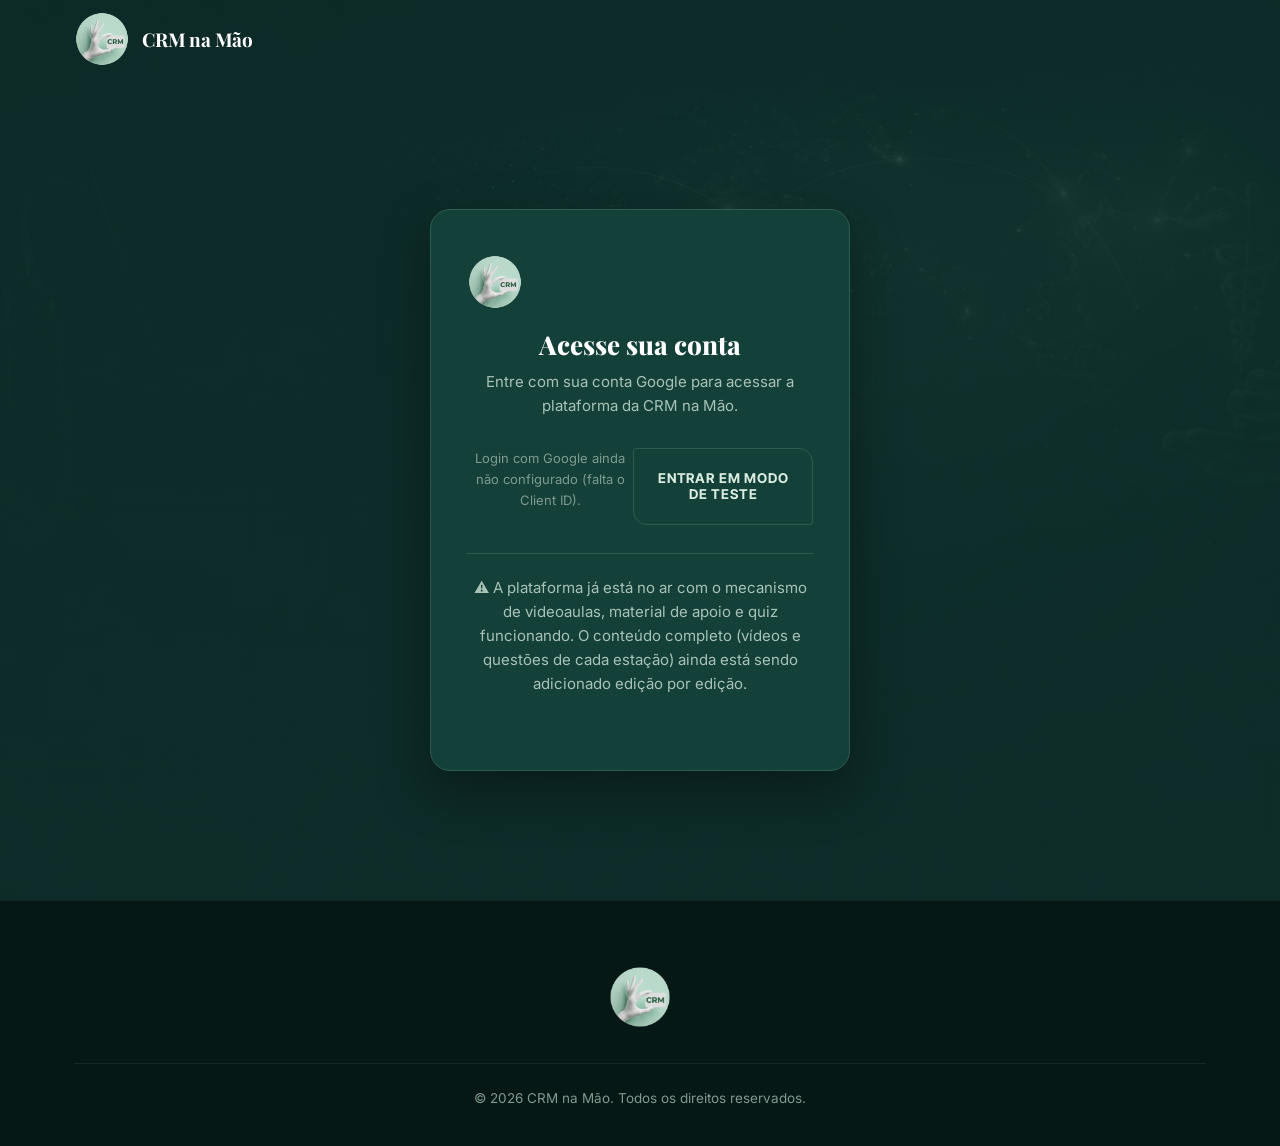
==== admin.html @ 42107a41 "Primeira versão do site CRM na Mão Landing page, checkout com InfinitePay, cadastro, plataforma do a" ====
<!DOCTYPE html>
<html lang="pt-BR">
<head>
  <meta charset="UTF-8" />
  <meta name="viewport" content="width=device-width, initial-scale=1.0" />
  <title>Painel Admin | CRM na Mão</title>
  <meta name="robots" content="noindex" />

  <link rel="icon" type="image/png" href="assets/logo.png" />
  <link rel="preconnect" href="https://fonts.googleapis.com" />
  <link rel="preconnect" href="https://fonts.gstatic.com" crossorigin />
  <link href="https://fonts.googleapis.com/css2?family=Playfair+Display:ital,wght@0,700;0,800;0,900;1,600;1,700&family=Inter+Tight:wght@500;600;700;800;900&family=Inter:wght@400;500;600;700&display=swap" rel="stylesheet" />

  <link rel="stylesheet" href="css/style.css" />
</head>
<body class="plat-body">

  <!-- ===== TOPBAR ===== -->
  <header class="plat-topbar">
    <a href="index.html" class="brand" aria-label="CRM na Mão">
      <span class="brand-logo"><img src="assets/logo.webp" alt="CRM na Mão" /></span>
      <span class="brand-name">CRM na Mão · Admin</span>
    </a>

    <div class="plat-usuario">
      <div class="plat-avatar" id="userAvatar"></div>
      <div class="plat-usuario-info">
        <span class="plat-usuario-nome" id="userNome"></span>
        <span class="plat-usuario-email" id="userEmail"></span>
      </div>
      <a href="plataforma.html" class="plat-btn-sair" style="margin-right: 10px;">Plataforma</a>
      <button type="button" class="plat-btn-sair" id="btnSair">Sair</button>
    </div>
  </header>

  <main class="admin-main" id="adminMain"></main>

  <!-- ===== MODAIS (aluno / histórico) ===== -->
  <div class="quiz-overlay" id="adminModalOverlay" hidden></div>

  <script src="js/admin-config.js"></script>
  <script src="js/plataforma-dados.js"></script>
  <script src="js/alunos-store.js"></script>
  <script src="js/admin.js"></script>
</body>
</html>
---- css/style.css ----
/* ============================================================
   CRM NA MÃO — Landing Page
   Paleta: verde-petróleo profundo + sage + dourado | Fontes: Playfair Display / Inter Tight / Inter
   ============================================================ */

:root {
  /* Paleta da marca CRM na Mão (extraída dos materiais oficiais):
     fundo verde-petróleo #0e2d29, cartões #134039, sage #8fc9ac, dourado #c9a24a.
     --bg-2 e --bg-3 são interpolações entre --bg e --card para manter os
     mesmos gradientes de profundidade que o site já usava. */
  --bg: #0e2d29;
  --bg-2: #0f332e;
  --bg-3: #113a33;
  --card: #134039;
  --card-border: #2f5c52;
  --accent: #8fc9ac;
  --accent-2: #d9ecdf;
  --accent-soft: rgba(143, 201, 172, 0.14);
  --gold: #c9a24a;
  --gold-2: #ecd9a6;
  --gold-soft: rgba(201, 162, 74, 0.14);
  --text: #ffffff;
  --muted: #a9c2b7;
  --muted-2: #7f9a8f;
  --white: #ffffff;
  --error: #ff5c5c;
  --radius: 20px;
  --radius-card: 3px 28px 3px 28px;
  --shadow: 0 20px 50px rgba(0, 0, 0, 0.35);
  --max: 1180px;
  --font-display: "Playfair Display", "Inter Tight", serif;
}

* {
  margin: 0;
  padding: 0;
  box-sizing: border-box;
}

html {
  scroll-behavior: smooth;
  scroll-padding-top: 90px;
}

body {
  font-family: "Inter", system-ui, -apple-system, sans-serif;
  background:
    linear-gradient(180deg, rgba(14, 45, 41, 0.88), rgba(14, 45, 41, 0.94)),
    url("../assets/bg-world-map.webp") center top / cover no-repeat fixed,
    var(--bg);
  color: var(--text);
  line-height: 1.6;
  overflow-x: hidden;
  -webkit-font-smoothing: antialiased;
}

@media (max-width: 860px) {
  body {
    background-attachment: scroll;
  }
}

h1, h2, h3 {
  font-family: var(--font-display);
  font-weight: 800;
  line-height: 1.15;
}

.script-accent {
  font-family: var(--font-display);
  font-style: italic;
  font-weight: 700;
  color: var(--accent);
}

img {
  max-width: 100%;
  display: block;
}

.container {
  width: 100%;
  max-width: var(--max);
  margin: 0 auto;
  padding: 0 24px;
}

.container-narrow {
  max-width: 840px;
}

.highlight {
  color: var(--accent);
}

section {
  padding: 96px 0;
}

/* ---------- Reveal ---------- */
.reveal {
  opacity: 0;
  transform: translateY(28px);
  transition: opacity 0.7s ease, transform 0.7s ease;
}

.reveal.visible {
  opacity: 1;
  transform: none;
}

/* ---------- Eyebrow ---------- */
.eyebrow {
  display: inline-flex;
  align-items: center;
  gap: 12px;
  font-family: "Inter Tight", sans-serif;
  font-weight: 700;
  font-size: 13px;
  letter-spacing: 0.22em;
  text-transform: uppercase;
  color: var(--accent-2);
  margin-bottom: 16px;
}

.eyebrow-line {
  position: relative;
  width: 30px;
  height: 8px;
  flex-shrink: 0;
}

.eyebrow-line::before {
  content: "";
  position: absolute;
  left: 0;
  top: 50%;
  width: 7px;
  height: 7px;
  background: var(--gold);
  transform: translateY(-50%);
  border-radius: 50%;
}

.eyebrow-line::after {
  content: "";
  position: absolute;
  left: 14px;
  top: 50%;
  width: 16px;
  height: 1.5px;
  transform: translateY(-50%);
  background: linear-gradient(90deg, var(--gold), transparent);
}

.eyebrow::after {
  content: "";
  flex-shrink: 0;
  width: 30px;
  height: 8px;
  background-image:
    linear-gradient(90deg, transparent, var(--gold)),
    radial-gradient(circle, var(--gold) 3.5px, transparent 3.6px);
  background-position: left center, right center;
  background-size: 16px 1.5px, 8px 8px;
  background-repeat: no-repeat, no-repeat;
}

.section-head {
  text-align: center;
  margin-bottom: 56px;
}

.section-head .eyebrow {
  justify-content: center;
}

.section-title {
  font-size: clamp(30px, 4.5vw, 46px);
  font-weight: 900;
  letter-spacing: -0.02em;
}

.section-lead {
  color: var(--muted);
  max-width: 620px;
  margin: 18px auto 0;
  font-size: 17px;
}

/* ============================================================
   HEADER
   ============================================================ */
.header {
  position: fixed;
  inset: 0 0 auto 0;
  z-index: 100;
  transition: background 0.3s ease, box-shadow 0.3s ease, border-color 0.3s ease;
  border-bottom: 1px solid transparent;
}

.header.scrolled {
  background: rgba(14, 45, 41, 0.9);
  backdrop-filter: blur(14px);
  border-color: rgba(255, 255, 255, 0.06);
  box-shadow: 0 10px 30px rgba(0, 0, 0, 0.25);
}

.header-inner {
  display: flex;
  align-items: center;
  justify-content: flex-start;
  gap: 48px;
  height: 78px;
}

.brand {
  display: flex;
  align-items: center;
  gap: 12px;
  text-decoration: none;
  color: var(--text);
}

.brand-logo {
  height: 56px;
  display: flex;
  align-items: center;
  flex-shrink: 0;
}

.brand-logo img {
  height: 100%;
  width: auto;
  object-fit: contain;
  display: block;
}

.brand-name {
  font-family: var(--font-display);
  font-weight: 700;
  font-size: 19px;
  letter-spacing: -0.01em;
  white-space: nowrap;
}

.nav {
  display: flex;
  align-items: center;
  gap: 30px;
  flex: 1;
}

.nav > a:not(.btn) {
  color: var(--muted);
  text-decoration: none;
  font-size: 15px;
  font-weight: 500;
  white-space: nowrap;
  transition: color 0.2s ease;
}

.nav > a:not(.btn):hover {
  color: var(--text);
}

.btn {
  display: inline-flex;
  align-items: center;
  justify-content: center;
  gap: 10px;
  font-family: "Inter Tight", sans-serif;
  font-weight: 700;
  text-transform: uppercase;
  letter-spacing: 0.06em;
  font-size: 13.5px;
  text-decoration: none;
  cursor: pointer;
  border: none;
  border-radius: 3px 14px 3px 14px;
  transition: transform 0.2s ease, box-shadow 0.2s ease, background 0.2s ease;
}

.btn-nav {
  background: var(--accent-soft);
  color: var(--accent-2);
  padding: 10px 20px;
  font-size: 14px;
  border: 1px solid rgba(143, 201, 172, 0.35);
  margin-left: 10px;
  white-space: nowrap;
}

.btn-nav:hover {
  background: rgba(143, 201, 172, 0.22);
}

.btn-nav-login {
  background: transparent;
  color: var(--muted);
  border: 1px solid var(--card-border);
  margin-left: auto;
}

.btn-nav-login:hover {
  color: var(--text);
  border-color: var(--muted-2);
}

.btn-primary {
  background: linear-gradient(135deg, var(--accent), var(--accent-2));
  color: var(--white);
  box-shadow: 0 12px 30px rgba(143, 201, 172, 0.35);
}

.btn-primary:hover {
  transform: translateY(-2px);
  box-shadow: 0 18px 40px rgba(143, 201, 172, 0.45);
}

.btn-lg {
  padding: 17px 34px;
  font-size: 14.5px;
  letter-spacing: 0.06em;
  text-align: center;
}

/* ---------- Menu mobile ---------- */
.menu-toggle {
  display: none;
  flex-direction: column;
  gap: 5px;
  background: none;
  border: none;
  padding: 6px;
  cursor: pointer;
}

.menu-toggle span {
  width: 26px;
  height: 2.5px;
  border-radius: 2px;
  background: var(--text);
  transition: transform 0.3s ease, opacity 0.3s ease;
}

.menu-toggle.open span:nth-child(1) { transform: translateY(7.5px) rotate(45deg); }
.menu-toggle.open span:nth-child(2) { opacity: 0; }
.menu-toggle.open span:nth-child(3) { transform: translateY(-7.5px) rotate(-45deg); }

/* ============================================================
   HERO
   ============================================================ */
.hero {
  position: relative;
  display: flex;
  align-items: center;
  min-height: 92vh;
  padding: 150px 0 80px;
  overflow: hidden;
  background:
    linear-gradient(90deg, rgba(6, 24, 21, 0.96) 0%, rgba(6, 24, 21, 0.82) 38%, rgba(6, 24, 21, 0.35) 68%, rgba(6, 24, 21, 0.15) 100%),
    radial-gradient(1100px 600px at 85% -10%, rgba(143, 201, 172, 0.14), transparent 60%),
    url("../assets/hero-doctors.webp") center 85% / cover no-repeat,
    linear-gradient(180deg, #061815 0%, var(--bg) 55%, #154039 100%);
}

.hero-glow {
  position: absolute;
  width: 520px;
  height: 520px;
  right: -120px;
  top: 20%;
  border-radius: 50%;
  background: radial-gradient(circle, rgba(143, 201, 172, 0.18), transparent 65%);
  filter: blur(10px);
  pointer-events: none;
}

/* ---------- Manchas animadas (fundo do hero) ---------- */
.hero-blobs {
  position: absolute;
  inset: 0;
  overflow: hidden;
  pointer-events: none;
  z-index: 0;
}

.hero-blob {
  position: absolute;
  border-radius: 50%;
  filter: blur(60px);
  opacity: 0.55;
  mix-blend-mode: screen;
  animation: blobDrift 22s ease-in-out infinite alternate;
}

.hero-blob-1 {
  width: 420px;
  height: 420px;
  left: 6%;
  top: 8%;
  background: radial-gradient(circle, rgba(143, 201, 172, 0.55), transparent 70%);
  animation-duration: 24s;
}

.hero-blob-2 {
  width: 360px;
  height: 360px;
  left: 38%;
  top: 44%;
  background: radial-gradient(circle, rgba(201, 162, 74, 0.4), transparent 70%);
  animation-duration: 19s;
  animation-delay: -6s;
}

.hero-blob-3 {
  width: 300px;
  height: 300px;
  left: 16%;
  top: 58%;
  background: radial-gradient(circle, rgba(40, 92, 82, 0.55), transparent 70%);
  animation-duration: 27s;
  animation-delay: -12s;
}

@keyframes blobDrift {
  0% {
    transform: translate(0, 0) scale(1);
  }
  50% {
    transform: translate(6%, -8%) scale(1.12);
  }
  100% {
    transform: translate(-5%, 5%) scale(0.95);
  }
}

@media (prefers-reduced-motion: reduce) {
  .hero-blob {
    animation: none;
  }
}

.hero-grid {
  position: relative;
  z-index: 1;
  display: block;
}

.hero-media {
  position: relative;
  justify-self: end;
  max-width: 620px;
  width: 100%;
  height: 100%;
}

.hero-photo-base {
  width: 100%;
  height: 100%;
  display: block;
  object-fit: contain;
  object-position: center bottom;
  filter: drop-shadow(0 30px 60px rgba(0, 0, 0, 0.45));
}


.hero-text {
  position: relative;
  z-index: 1;
  text-align: left;
  max-width: 620px;
}

.hero-title {
  font-family: var(--font-display);
  font-size: clamp(32px, 5vw, 58px);
  font-weight: 900;
  letter-spacing: -0.01em;
  line-height: 1.15;
}

.hero-sub {
  margin-top: 18px;
  font-family: "Inter Tight", sans-serif;
  font-weight: 700;
  font-size: clamp(20px, 3vw, 28px);
  color: var(--accent-2);
}

.hero-desc {
  margin: 24px 0 0;
  max-width: 560px;
  color: var(--muted);
  font-size: 18px;
}

.hero-cta {
  margin-top: 40px;
}

.hero-stats {
  display: flex;
  gap: 14px;
  margin-top: 32px;
}

.hero-stat {
  flex: 1;
  text-align: center;
  padding: 14px 10px;
  border-radius: 12px;
  background: rgba(143, 201, 172, 0.06);
  border: 1px solid rgba(217, 236, 223, 0.85);
  box-shadow:
    0 0 6px rgba(217, 236, 223, 0.55),
    0 0 18px rgba(143, 201, 172, 0.3),
    inset 0 0 10px rgba(217, 236, 223, 0.1);
  transition: box-shadow 0.3s ease, transform 0.3s ease;
}

.hero-stat:hover {
  transform: translateY(-2px);
  box-shadow:
    0 0 10px rgba(217, 236, 223, 0.75),
    0 0 26px rgba(143, 201, 172, 0.45),
    inset 0 0 12px rgba(217, 236, 223, 0.16);
}

.hero-stat-num {
  display: block;
  font-family: "Inter Tight", sans-serif;
  font-weight: 800;
  font-size: clamp(15px, 1.6vw, 18px);
  color: var(--accent-2);
  white-space: nowrap;
}

.hero-stat-label {
  display: block;
  margin-top: 4px;
  font-size: 12px;
  color: var(--muted);
  line-height: 1.3;
}

.hero-note {
  margin-top: 20px;
  color: var(--muted-2);
  font-size: 14.5px;
}

/* ============================================================
   CARDS (Método / Planejamento)
   ============================================================ */
.cards {
  display: grid;
  grid-template-columns: repeat(3, 1fr);
  gap: 26px;
}

.cards-3 {
  grid-template-columns: repeat(3, 1fr);
}

.cards-2 {
  grid-template-columns: repeat(2, 1fr);
  max-width: 800px;
  margin: 0 auto;
}

.card {
  background: linear-gradient(180deg, var(--card) 0%, var(--bg-3) 100%);
  border: 1px solid var(--card-border);
  border-radius: var(--radius-card);
  padding: 34px 30px;
  display: flex;
  flex-direction: column;
  transition: transform 0.3s ease, border-color 0.3s ease, box-shadow 0.3s ease;
}

.card:hover {
  transform: translateY(-6px);
  border-color: rgba(143, 201, 172, 0.5);
  box-shadow: 0 24px 50px rgba(0, 0, 0, 0.35);
}

.card-media {
  margin: -34px -30px 22px;
  border-radius: 3px 28px 0 0;
  overflow: hidden;
  aspect-ratio: 4 / 3;
}

.card-media img {
  width: 100%;
  height: 100%;
  object-fit: cover;
  display: block;
}

.card-media-badge {
  display: flex;
  align-items: center;
  justify-content: center;
  background: var(--bg-3);
}

.card-media-badge img {
  width: auto;
  height: 68%;
  max-width: 68%;
  object-fit: contain;
  margin: 0 auto;
}

.card-icon {
  width: 54px;
  height: 54px;
  display: flex;
  align-items: center;
  justify-content: center;
  border-radius: 50%;
  background: var(--accent-soft);
  border: 1px solid rgba(143, 201, 172, 0.35);
  color: var(--accent-2);
  font-size: 24px;
  margin-bottom: 22px;
}

.card-icon svg {
  width: 25px;
  height: 25px;
}

.card h3 {
  font-size: 20px;
  margin-bottom: 12px;
}

.card p {
  color: var(--muted);
  font-size: 15.5px;
  flex: 1;
}

.link-more {
  display: inline-block;
  margin-top: 18px;
  color: var(--accent-2);
  font-weight: 600;
  font-size: 14.5px;
  text-decoration: none;
  transition: color 0.2s ease;
}

.link-more:hover {
  color: var(--accent);
}

.mentoria {
  padding-bottom: 0;
}

/* ============================================================
   NOSSA EQUIPE
   ============================================================ */
.team-strip {
  padding-top: 30px;
  padding-bottom: 0;
  text-align: center;
}

.team-strip-title {
  font-family: "Inter Tight", sans-serif;
  font-weight: 900;
  font-size: clamp(28px, 4vw, 44px);
  letter-spacing: -0.02em;
  color: var(--text);
  margin-bottom: 48px;
}

.team-grid {
  display: grid;
  grid-template-columns: repeat(4, 1fr);
  gap: 24px;
  text-align: left;
}

.team-card {
  background: linear-gradient(180deg, var(--card) 0%, var(--bg-3) 100%);
  border: 1px solid var(--card-border);
  border-radius: var(--radius-card);
  overflow: hidden;
  transition: transform 0.3s ease, border-color 0.3s ease, box-shadow 0.3s ease;
}

.team-card:hover {
  transform: translateY(-6px);
  border-color: rgba(143, 201, 172, 0.5);
  box-shadow: 0 24px 50px rgba(0, 0, 0, 0.35);
}

.team-card-photo {
  aspect-ratio: 3 / 4;
  overflow: hidden;
  background: var(--bg-3);
}

.team-card-photo img {
  width: 100%;
  height: 100%;
  object-fit: cover;
  object-position: top center;
  display: block;
}

.team-card-body {
  padding: 20px 22px 26px;
}

.team-card-body h3 {
  font-size: 18px;
  margin-bottom: 8px;
}

.team-card-body ul {
  list-style: none;
  padding: 0;
  margin: 0;
  display: flex;
  flex-direction: column;
  gap: 5px;
}

.team-card-body li {
  color: var(--muted);
  font-size: 13.5px;
  line-height: 1.5;
}

/* ============================================================
   PLANEJAMENTO
   ============================================================ */
.planejamento {
  background: var(--bg-2);
  position: relative;
}

/* ============================================================
   PLANOS
   ============================================================ */
.planos {
  position: relative;
}

.plans-grid {
  display: grid;
  grid-template-columns: repeat(2, 1fr);
  max-width: 900px;
  margin: 0 auto;
  gap: 26px;
  align-items: start;
}

.plan-card {
  position: relative;
  background: linear-gradient(180deg, var(--card) 0%, var(--bg-3) 100%);
  border: 1px solid rgba(217, 236, 223, 0.3);
  border-radius: var(--radius-card);
  overflow: hidden;
  transition: transform 0.3s ease, box-shadow 0.3s ease, border-color 0.3s ease;
}

.plan-card:hover {
  transform: translateY(-6px);
  border-color: rgba(217, 236, 223, 0.85);
  box-shadow:
    0 0 8px rgba(217, 236, 223, 0.5),
    0 0 26px rgba(143, 201, 172, 0.3),
    0 24px 50px rgba(0, 0, 0, 0.35);
}

.plan-head {
  background: linear-gradient(135deg, #0a2b26, #134a3f);
  padding: 30px 26px;
  text-align: center;
  border-bottom: 1px solid var(--card-border);
}

.plan-tag {
  color: var(--muted);
  font-size: 13px;
  margin-bottom: 12px;
}

.plan-head h3 {
  font-family: "Inter Tight", sans-serif;
  font-weight: 800;
  font-size: 23px;
  color: var(--text);
  line-height: 1.25;
}

.plan-price {
  font-family: "Inter Tight", sans-serif;
  font-weight: 900;
  font-size: 26px;
  color: var(--text);
  margin-top: 10px;
}

.plan-head-gold .plan-price {
  color: var(--gold-2);
}

.plan-body {
  padding: 30px 26px 32px;
  display: flex;
  flex-direction: column;
}

.plan-features {
  list-style: none;
  display: flex;
  flex-direction: column;
  gap: 13px;
  margin-bottom: 30px;
}

.plan-features li {
  position: relative;
  padding-left: 26px;
  color: var(--muted);
  font-size: 16.5px;
  line-height: 1.55;
}

.plan-features li::before {
  content: "✓";
  position: absolute;
  left: 0;
  top: 0;
  color: var(--accent-2);
  font-weight: 700;
}

.btn-plan {
  width: 100%;
  background: var(--accent-soft);
  color: var(--accent-2);
  border: 1px solid rgba(143, 201, 172, 0.35);
  padding: 15px;
  font-size: 15px;
  margin-top: auto;
}

.btn-plan:hover {
  background: rgba(143, 201, 172, 0.22);
  transform: none;
}

.btn-plan-featured {
  background: linear-gradient(135deg, var(--accent), var(--accent-2));
  color: var(--white);
  border: none;
  box-shadow: 0 12px 30px rgba(143, 201, 172, 0.35);
}

.btn-plan-featured:hover {
  background: linear-gradient(135deg, var(--accent), var(--accent-2));
  box-shadow: 0 16px 34px rgba(143, 201, 172, 0.4);
  opacity: 0.92;
}

.btn-plan-featured-gold {
  background: linear-gradient(135deg, var(--gold), var(--gold-2));
  color: #2a1f08;
  border: none;
  box-shadow: 0 12px 30px rgba(201, 162, 74, 0.35);
}

.btn-plan-featured-gold:hover {
  background: linear-gradient(135deg, var(--gold), var(--gold-2));
  box-shadow: 0 16px 34px rgba(201, 162, 74, 0.4);
  opacity: 0.92;
}

.plan-card-featured {
  border: 2px solid rgba(217, 236, 223, 0.9);
  box-shadow:
    0 0 12px rgba(217, 236, 223, 0.5),
    0 0 38px rgba(143, 201, 172, 0.3);
  transform: scale(1.04);
  z-index: 1;
}

.plan-card-featured:hover {
  transform: scale(1.04) translateY(-6px);
  box-shadow:
    0 0 16px rgba(217, 236, 223, 0.7),
    0 0 48px rgba(143, 201, 172, 0.45),
    0 24px 50px rgba(0, 0, 0, 0.35);
}

.plan-head-gold {
  background: linear-gradient(135deg, #5c4318, #b9903f);
}

.plan-head-accent {
  background: linear-gradient(135deg, #123a34, #2f5c52);
}

.plan-badge {
  position: absolute;
  top: 20px;
  right: -36px;
  transform: rotate(45deg);
  color: var(--white);
  font-family: "Inter Tight", sans-serif;
  font-weight: 800;
  font-size: 12px;
  letter-spacing: 0.05em;
  text-transform: uppercase;
  padding: 6px 42px;
  box-shadow: 0 4px 12px rgba(0, 0, 0, 0.35);
  z-index: 2;
}

.plan-badge-gold {
  background: linear-gradient(135deg, #b9903f, var(--gold-2));
}

.plan-badge-accent {
  background: linear-gradient(135deg, var(--accent), var(--accent-2));
}

.plan-card-featured-accent {
  border: 2px solid rgba(143, 201, 172, 0.7);
  box-shadow:
    0 0 12px rgba(143, 201, 172, 0.4),
    0 0 38px rgba(143, 201, 172, 0.22);
}

.plan-card-featured-accent:hover {
  box-shadow:
    0 0 16px rgba(143, 201, 172, 0.55),
    0 0 48px rgba(143, 201, 172, 0.35),
    0 24px 50px rgba(0, 0, 0, 0.35);
}

/* ============================================================
   PÁGINA DE PLANO (plano-*.html) -- hero com fundo + resumo + formulário
   ============================================================ */
.plano-hero {
  position: relative;
  overflow: hidden;
  min-height: 100vh;
  display: flex;
  align-items: center;
  padding: 150px 0 80px;
  background:
    linear-gradient(100deg, rgba(6, 24, 21, 0.94) 0%, rgba(6, 24, 21, 0.8) 30%, rgba(6, 24, 21, 0.42) 52%, rgba(6, 24, 21, 0.7) 78%, rgba(6, 24, 21, 0.92) 100%),
    linear-gradient(0deg, rgba(6, 24, 21, 0.55) 0%, transparent 34%),
    url("../assets/plano-bg.webp") center 38% / cover no-repeat,
    linear-gradient(180deg, #061815 0%, var(--bg) 100%);
}

.plano-hero-grid {
  position: relative;
  z-index: 1;
  display: grid;
  grid-template-columns: 1.05fr 0.95fr;
  gap: 48px;
  align-items: start;
  width: 100%;
}

.plano-hero-info .plan-tag {
  font-size: 13.5px;
  letter-spacing: 0.08em;
  text-transform: uppercase;
  color: var(--accent-2);
}

.plano-hero-info h1 {
  font-size: clamp(32px, 4.5vw, 50px);
  margin: 8px 0 6px;
}

.plano-hero-info .plano-hero-sub {
  color: var(--accent-2);
  font-size: 16.5px;
  margin-bottom: 22px;
}

.plano-hero-preco {
  display: inline-flex;
  align-items: baseline;
  gap: 8px;
  margin: 4px 0 22px;
  font-family: "Inter Tight", sans-serif;
}

.plano-hero-preco .valor {
  font-size: clamp(30px, 3.2vw, 38px);
  font-weight: 900;
  color: var(--text);
}

.plano-hero-preco .rotulo {
  color: var(--muted);
  font-size: 14px;
}

.plano-hero-info-gold .plano-hero-sub {
  color: var(--gold-2);
}

.plano-hero-info-accent .plano-hero-sub {
  color: var(--accent-2);
}

.plano-hero-info-gold .plano-hero-preco .valor {
  color: var(--gold-2);
}

.plano-hero-info-gold .plan-features li::before {
  color: var(--gold);
}

.plano-hero-info .plano-page-desc {
  color: var(--muted);
  font-size: 16px;
  line-height: 1.7;
  margin-bottom: 28px;
  max-width: 480px;
  text-shadow: 0 2px 12px rgba(0, 0, 0, 0.5);
}

.plano-hero-info .plan-features {
  max-width: 480px;
}

.plano-hero-info .plan-features li {
  text-shadow: 0 2px 10px rgba(0, 0, 0, 0.5);
}

.plano-hero-form {
  position: relative;
}

.plano-selecionado {
  display: flex;
  align-items: center;
  justify-content: space-between;
  gap: 12px;
  background: var(--bg-2);
  border: 1px solid var(--card-border);
  border-radius: 12px;
  padding: 13px 16px;
}

.plano-selecionado strong {
  font-family: "Inter Tight", sans-serif;
  font-size: 15.5px;
}

.plano-selecionado a {
  color: var(--muted-2);
  font-size: 13px;
  text-decoration: underline;
  white-space: nowrap;
}

.plano-selecionado a:hover {
  color: var(--text);
}

@media (max-width: 1000px) {
  .plano-hero-grid {
    grid-template-columns: 1fr;
  }

  .plano-hero-info .plano-page-desc,
  .plano-hero-info .plan-features {
    max-width: 100%;
  }
}

/* ============================================================
   DEPOIMENTOS
   ============================================================ */
.depoimentos {
  position: relative;
}

.depoimentos-lead {
  font-family: "Inter Tight", sans-serif;
  font-size: clamp(20px, 3vw, 27px);
  font-weight: 700;
  color: var(--text);
  text-align: center;
  max-width: 720px;
  margin: 0 auto 48px;
  line-height: 1.35;
}

.depoimentos-grid {
  display: grid;
  grid-template-columns: repeat(2, 1fr);
  gap: 26px;
}

.depoimento-card {
  position: relative;
  border-radius: var(--radius-card);
  overflow: hidden;
  border: 1px solid rgba(201, 162, 74, 0.4);
  box-shadow: var(--shadow);
  background: var(--bg-3);
  transition: border-color 0.3s ease, box-shadow 0.3s ease, transform 0.3s ease;
}

.depoimento-card:hover {
  transform: translateY(-4px);
  border-color: rgba(236, 217, 166, 0.85);
  box-shadow:
    0 0 10px rgba(236, 217, 166, 0.4),
    0 0 30px rgba(201, 162, 74, 0.25),
    0 20px 40px rgba(0, 0, 0, 0.35);
}

.depoimento-card img {
  width: 100%;
  height: auto;
  display: block;
}

.depoimentos-quotes {
  display: grid;
  grid-template-columns: repeat(2, 1fr);
  gap: 22px;
  margin-bottom: 40px;
}

.depoimento-quote {
  position: relative;
  background: linear-gradient(180deg, var(--card) 0%, var(--bg-3) 100%);
  border: 1px solid rgba(201, 162, 74, 0.4);
  border-radius: var(--radius);
  padding: 30px 32px;
  font-size: 16px;
  line-height: 1.6;
  color: var(--text);
}

.depoimento-quote::before {
  content: "\201C";
  font-family: var(--font-display);
  font-size: 60px;
  color: var(--gold);
  opacity: 0.5;
  position: absolute;
  top: 6px;
  left: 18px;
  line-height: 1;
}

.depoimento-quote p {
  position: relative;
  z-index: 1;
  margin: 0 0 6px;
}

.depoimento-quote strong {
  color: var(--gold-2);
}

/* ============================================================
   MANIFESTO / POR QUE A CRM NA MÃO
   ============================================================ */
.manifesto {
  position: relative;
}

.manifesto-card {
  position: relative;
  max-width: 980px;
  margin: 0 auto;
  text-align: center;
  padding: 64px 48px;
  border-radius: 4px 40px 4px 40px;
  border: 1px solid rgba(201, 162, 74, 0.4);
  background:
    radial-gradient(720px 320px at 50% -10%, rgba(201, 162, 74, 0.12), transparent 65%),
    linear-gradient(180deg, var(--card) 0%, var(--bg-3) 100%);
  box-shadow: var(--shadow);
}

.manifesto-head .section-title {
  margin-top: 4px;
}

.manifesto-pillars {
  display: grid;
  grid-template-columns: repeat(3, 1fr);
  gap: 28px;
  margin: 48px 0 40px;
  text-align: left;
}

.manifesto-pillar h3 {
  font-size: 17px;
  margin-bottom: 8px;
}

.manifesto-pillar p {
  color: var(--muted);
  font-size: 14.5px;
  line-height: 1.6;
}

.manifesto-icon {
  width: 50px;
  height: 50px;
  display: flex;
  align-items: center;
  justify-content: center;
  border-radius: 50%;
  background: var(--gold-soft);
  border: 1px solid rgba(201, 162, 74, 0.4);
  color: var(--gold-2);
  margin-bottom: 16px;
}

.manifesto-icon svg {
  width: 24px;
  height: 24px;
}

.manifesto-note {
  color: var(--accent-2);
  font-size: 17px;
  margin-bottom: 24px;
}

/* ============================================================
   FAQ
   ============================================================ */
.perguntas {
  background: var(--bg-2);
}

.faq {
  display: flex;
  flex-direction: column;
  gap: 14px;
}

.faq-item {
  background: var(--card);
  border: 1px solid var(--card-border);
  border-radius: 16px;
  overflow: hidden;
  transition: border-color 0.3s ease;
}

.faq-item[open] {
  border-color: rgba(143, 201, 172, 0.5);
}

.faq-item summary {
  list-style: none;
  cursor: pointer;
  display: flex;
  justify-content: space-between;
  align-items: center;
  gap: 16px;
  padding: 22px 26px;
  font-family: "Inter Tight", sans-serif;
  font-weight: 700;
  font-size: 17px;
  color: var(--text);
}

.faq-item summary::-webkit-details-marker {
  display: none;
}

.faq-item summary::after {
  content: "+";
  flex-shrink: 0;
  width: 32px;
  height: 32px;
  display: flex;
  align-items: center;
  justify-content: center;
  border-radius: 50%;
  background: var(--accent-soft);
  color: var(--accent-2);
  font-size: 20px;
  font-weight: 700;
  transition: transform 0.3s ease, background 0.3s ease;
}

.faq-item[open] summary::after {
  transform: rotate(45deg);
  background: var(--accent);
  color: var(--white);
}

.faq-item > div,
.faq-item > p {
  padding: 0 26px 24px;
  color: var(--muted);
  font-size: 15.5px;
}

.faq-item ul {
  margin: 14px 0 14px 20px;
  color: var(--muted);
}

.faq-item ul li {
  margin-top: 6px;
}

.faq-item > div p + p {
  margin-top: 12px;
}

/* ============================================================
   CONTATO
   ============================================================ */
.contato {
  position: relative;
  overflow: hidden;
  background:
    radial-gradient(900px 500px at 85% 100%, rgba(143, 201, 172, 0.12), transparent 60%),
    linear-gradient(180deg, var(--bg) 0%, #154039 100%);
}

.contato-split {
  display: grid;
  grid-template-columns: 1.6fr 1fr;
  gap: 24px;
  margin-top: 48px;
  position: relative;
  z-index: 1;
  align-items: stretch;
}

.contato-whatsapp-panel {
  display: flex;
  align-items: center;
  gap: 20px;
  background: linear-gradient(135deg, #123a2f, #1c5a3d);
  border: 1px solid rgba(37, 211, 102, 0.4);
  border-radius: 4px 32px 4px 32px;
  padding: 32px;
  text-decoration: none;
  transition: transform 0.3s ease, box-shadow 0.3s ease;
}

.contato-whatsapp-panel:hover {
  transform: translateY(-4px);
  box-shadow: 0 20px 44px rgba(0, 0, 0, 0.35), 0 0 26px rgba(37, 211, 102, 0.25);
}

.contato-whatsapp-icon {
  flex-shrink: 0;
  width: 56px;
  height: 56px;
  display: flex;
  align-items: center;
  justify-content: center;
  border-radius: 50%;
  background: #25d366;
  color: #ffffff;
}

.contato-whatsapp-icon svg {
  width: 28px;
  height: 28px;
  fill: currentColor;
}

.contato-whatsapp-text {
  display: flex;
  flex-direction: column;
  gap: 3px;
  flex: 1;
}

.contato-whatsapp-text strong {
  font-family: "Inter Tight", sans-serif;
  font-weight: 800;
  font-size: 19px;
  color: var(--text);
}

.contato-whatsapp-text span {
  color: var(--muted);
  font-size: 14.5px;
}

.contato-whatsapp-arrow {
  flex-shrink: 0;
  font-size: 22px;
  color: var(--accent-2);
  transition: transform 0.3s ease;
}

.contato-whatsapp-panel:hover .contato-whatsapp-arrow {
  transform: translateX(6px);
}

.contato-social {
  display: flex;
  flex-direction: column;
  align-items: center;
  justify-content: center;
  gap: 16px;
  background: linear-gradient(180deg, var(--card) 0%, var(--bg-3) 100%);
  border: 1px solid var(--card-border);
  border-radius: 4px 32px 4px 32px;
  padding: 24px;
  text-align: center;
}

.contato-social p {
  color: var(--muted);
  font-size: 14px;
}

.contato-social-icons {
  display: flex;
  gap: 14px;
}

.contato-social-icon {
  width: 46px;
  height: 46px;
  display: flex;
  align-items: center;
  justify-content: center;
  border-radius: 50%;
  background: var(--accent-soft);
  border: 1px solid rgba(143, 201, 172, 0.35);
  color: var(--accent-2);
  transition: background 0.2s ease, transform 0.2s ease;
}

.contato-social-icon svg {
  width: 21px;
  height: 21px;
}

.contato-social-icon:hover {
  background: rgba(143, 201, 172, 0.22);
  transform: translateY(-3px);
}

/* ============================================================
   FOOTER
   ============================================================ */
.footer {
  background: #061815;
  padding: 64px 0 36px;
  text-align: center;
  border-top: 1px solid rgba(255, 255, 255, 0.05);
}

.footer-logo {
  width: 320px;
  margin: 0 auto 28px;
}

.footer-logo img {
  width: 100%;
  display: block;
}

.footer-bottom {
  border-top: 1px solid rgba(255, 255, 255, 0.06);
  margin-top: 34px;
  padding-top: 24px;
  color: var(--muted-2);
  font-size: 13.5px;
}

/* ============================================================
   RESPONSIVO
   ============================================================ */
@media (max-width: 1000px) {
  .cards,
  .cards-3 {
    grid-template-columns: repeat(2, 1fr);
  }

  .plans-grid {
    grid-template-columns: 1fr;
    max-width: 440px;
    margin: 0 auto;
  }

  .plan-card-featured {
    transform: scale(1);
  }

  .plan-card-featured:hover {
    transform: translateY(-6px);
  }

  .manifesto-pillars {
    grid-template-columns: 1fr 1fr;
  }

  .hero-grid {
    grid-template-columns: 1fr;
    text-align: center;
  }

  .hero-media {
    order: -1;
    margin: 0 auto;
  }

  .hero-text {
    text-align: center;
    max-width: 100%;
    margin: 0 auto;
  }

  .hero-desc {
    margin-left: auto;
    margin-right: auto;
  }

  .hero-cta {
    display: flex;
    justify-content: center;
  }

  .hero-stats {
    max-width: 480px;
    margin-left: auto;
    margin-right: auto;
  }

  .team-grid {
    grid-template-columns: repeat(2, 1fr);
  }
}

@media (max-width: 860px) {
  .menu-toggle {
    display: flex;
  }

  .nav {
    position: fixed;
    inset: 78px 0 auto 0;
    flex-direction: column;
    align-items: stretch;
    gap: 4px;
    background: rgba(9, 30, 27, 0.97);
    backdrop-filter: blur(14px);
    padding: 18px 24px 26px;
    border-bottom: 1px solid rgba(255, 255, 255, 0.08);
    transform: translateY(-120%);
    opacity: 0;
    pointer-events: none;
    transition: transform 0.35s ease, opacity 0.35s ease;
  }

  .nav.open {
    transform: translateY(0);
    opacity: 1;
    pointer-events: auto;
  }

  .nav > a:not(.btn) {
    padding: 13px 6px;
    font-size: 16px;
    border-bottom: 1px solid rgba(255, 255, 255, 0.05);
  }

  .nav .btn-nav {
    margin-top: 14px;
    margin-left: 0;
    padding: 14px;
  }
}

@media (max-width: 620px) {
  section {
    padding: 72px 0;
  }

  .cards,
  .cards-3,
  .cards-2 {
    grid-template-columns: 1fr;
  }

  .manifesto-pillars {
    grid-template-columns: 1fr;
  }

  .manifesto-card {
    padding: 40px 24px;
  }

  .hero-stats {
    flex-direction: column;
  }

  .brand-logo {
    height: 40px;
  }

  .team-grid,
  .depoimentos-grid,
  .depoimentos-quotes {
    grid-template-columns: 1fr;
  }

}

/* ============================================================
   WHATSAPP FLOAT
   ============================================================ */
.whatsapp-float {
  position: fixed;
  right: 24px;
  bottom: 24px;
  z-index: 90;
  width: 58px;
  height: 58px;
  display: flex;
  align-items: center;
  justify-content: center;
  border-radius: 50%;
  background: #25d366;
  border: 1px solid rgba(255, 255, 255, 0.25);
  color: #ffffff;
  cursor: pointer;
  box-shadow: 0 8px 20px rgba(0, 0, 0, 0.4);
  transition: box-shadow 0.3s ease, border-color 0.3s ease, transform 0.3s ease, background 0.3s ease, color 0.3s ease;
}

.whatsapp-float svg {
  width: 28px;
  height: 28px;
  fill: currentColor;
  transition: transform 0.3s ease;
}

.whatsapp-float:hover,
.whatsapp-float:focus-visible {
  transform: translateY(-4px) scale(1.06);
  background: #2be881;
  border-color: rgba(255, 255, 255, 0.5);
  color: #ffffff;
  box-shadow:
    0 0 10px rgba(37, 211, 102, 0.75),
    0 0 26px rgba(37, 211, 102, 0.55),
    0 0 48px rgba(37, 211, 102, 0.3),
    0 12px 26px rgba(0, 0, 0, 0.4);
}

.whatsapp-float:hover svg {
  transform: scale(1.1);
}

@media (max-width: 620px) {
  .whatsapp-float {
    right: 16px;
    bottom: 16px;
    width: 50px;
    height: 50px;
  }

  .whatsapp-float svg {
    width: 24px;
    height: 24px;
  }
}

/* ============================================================
   FORMULARIO DE COMPRA (comprar.html)
   ============================================================ */

.compra {
  min-height: 100vh;
  display: flex;
  align-items: center;
  padding: 140px 0 80px;
}

.compra-card {
  width: 100%;
  max-width: 640px;
  margin: 0 auto;
  background: var(--card);
  border: 1px solid var(--card-border);
  border-radius: var(--radius);
  box-shadow: var(--shadow);
  padding: 40px;
}

@media (max-width: 620px) {
  .compra {
    padding: 110px 0 60px;
  }
  .compra-card {
    padding: 28px 20px;
  }
}

.compra-head {
  margin-bottom: 28px;
}

.compra-head .eyebrow {
  display: flex;
  align-items: center;
  gap: 8px;
  color: var(--accent-2);
  font-size: 13px;
  font-weight: 700;
  letter-spacing: 0.08em;
  text-transform: uppercase;
  margin-bottom: 10px;
}

.compra-head h1 {
  font-size: clamp(24px, 4vw, 32px);
  margin-bottom: 8px;
}

.compra-head p {
  color: var(--muted);
  font-size: 15px;
}

.form-group {
  margin-bottom: 18px;
}

.form-group label {
  display: block;
  font-size: 13px;
  font-weight: 600;
  color: var(--muted);
  margin-bottom: 6px;
}

.form-group input,
.form-group select,
.form-group textarea {
  width: 100%;
  background: var(--bg-2);
  border: 1px solid var(--card-border);
  border-radius: 12px;
  padding: 13px 16px;
  font-family: "Inter", sans-serif;
  font-size: 15px;
  color: var(--text);
  transition: border-color 0.2s ease, background 0.2s ease;
}

.form-group textarea {
  resize: vertical;
}

.form-group input::placeholder,
.form-group textarea::placeholder {
  color: var(--muted-2);
}

.form-group input:focus,
.form-group select:focus,
.form-group textarea:focus {
  outline: none;
  border-color: var(--accent);
  background: var(--bg-3);
}

.form-group select {
  appearance: none;
  background-image: url("data:image/svg+xml;utf8,<svg xmlns='http://www.w3.org/2000/svg' width='16' height='16' viewBox='0 0 24 24' fill='none' stroke='%23a8b3d0' stroke-width='2'><polyline points='6 9 12 15 18 9'/></svg>");
  background-repeat: no-repeat;
  background-position: right 14px center;
  padding-right: 40px;
  cursor: pointer;
}

.form-group select option {
  background: var(--bg-2);
  color: var(--text);
}

.form-row {
  display: grid;
  grid-template-columns: 1fr 1fr;
  gap: 16px;
}

@media (max-width: 560px) {
  .form-row {
    grid-template-columns: 1fr;
  }
}

.form-error {
  font-size: 12px;
  color: var(--error);
  margin-top: 6px;
  display: none;
}

.form-group.has-error input,
.form-group.has-error select {
  border-color: var(--error);
}

.form-group.has-error .form-error {
  display: block;
}

.form-group-checkbox {
  margin-bottom: 22px;
}

.checkbox-label {
  display: flex !important;
  align-items: flex-start;
  gap: 10px;
  font-size: 13px !important;
  font-weight: 400 !important;
  color: var(--muted) !important;
  cursor: pointer;
}

.checkbox-label input[type="checkbox"] {
  flex-shrink: 0;
  width: 18px;
  height: 18px;
  margin-top: 1px;
  accent-color: var(--accent);
  cursor: pointer;
}

.checkbox-label a {
  color: var(--accent);
  text-decoration: underline;
}

.checkbox-label a:hover {
  color: var(--accent-2);
}

.form-group-checkbox.has-error .checkbox-label {
  color: var(--error) !important;
}

.form-group-checkbox.has-error .checkbox-label input[type="checkbox"] {
  outline: 2px solid var(--error);
  outline-offset: 3px;
  border-radius: 4px;
}

.compra-submit {
  width: 100%;
  margin-top: 8px;
  border: none;
}

.compra-submit:disabled {
  opacity: 0.65;
  cursor: not-allowed;
  transform: none !important;
}

.compra-status {
  margin-top: 14px;
  font-size: 13px;
  text-align: center;
  color: var(--muted);
  min-height: 18px;
}

.compra-status.is-error {
  color: #ff6b6b;
}

.compra-voltar {
  display: inline-flex;
  align-items: center;
  gap: 6px;
  color: var(--muted);
  font-size: 13px;
  text-decoration: none;
  margin-bottom: 20px;
}

.compra-voltar:hover {
  color: var(--accent-2);
}

/* ============================================================
   PLATAFORMA DO ALUNO
   ============================================================ */

.btn-plan-outline {
  background: transparent;
  color: var(--accent-2);
  border: 1px solid var(--card-border);
  padding: 13px 20px;
}

.btn-plan-outline:hover {
  background: var(--accent-soft);
  transform: none;
}

.plat-body {
  min-height: 100vh;
  display: flex;
  flex-direction: column;
}

.plat-topbar {
  position: sticky;
  top: 0;
  z-index: 40;
  display: flex;
  align-items: center;
  justify-content: space-between;
  gap: 20px;
  padding: 14px 28px;
  background: var(--bg-2);
  border-bottom: 1px solid var(--card-border);
}

.plat-usuario {
  display: flex;
  align-items: center;
  gap: 12px;
}

.plat-avatar {
  width: 38px;
  height: 38px;
  border-radius: 50%;
  background: var(--gold-soft);
  color: var(--gold-2);
  display: flex;
  align-items: center;
  justify-content: center;
  font-weight: 800;
  font-size: 15px;
  overflow: hidden;
  flex-shrink: 0;
}

.plat-avatar img {
  width: 100%;
  height: 100%;
  object-fit: cover;
}

.plat-usuario-info {
  display: flex;
  flex-direction: column;
  line-height: 1.3;
}

.plat-usuario-nome {
  font-weight: 700;
  font-size: 13.5px;
  color: var(--text);
}

.plat-usuario-email {
  font-size: 12px;
  color: var(--muted-2);
}

.plat-btn-sair {
  background: transparent;
  border: 1px solid var(--card-border);
  color: var(--muted);
  padding: 8px 16px;
  border-radius: 3px 14px 3px 14px;
  font-size: 12.5px;
  font-weight: 700;
  text-transform: uppercase;
  letter-spacing: 0.05em;
  cursor: pointer;
  transition: all 0.2s ease;
}

.plat-btn-sair:hover {
  color: var(--error);
  border-color: var(--error);
}

.plat-shell {
  flex: 1;
  display: flex;
  align-items: flex-start;
  max-width: 1400px;
  margin: 0 auto;
  width: 100%;
}

.plat-sidebar {
  width: 300px;
  flex-shrink: 0;
  max-height: calc(100vh - 68px);
  overflow-y: auto;
  position: sticky;
  top: 68px;
  padding: 20px 14px 40px;
  border-right: 1px solid var(--card-border);
}

.plat-edicao {
  margin-bottom: 6px;
  border-radius: 12px;
  overflow: hidden;
}

.plat-edicao-cabecalho {
  width: 100%;
  display: flex;
  align-items: center;
  justify-content: space-between;
  gap: 8px;
  background: var(--card);
  border: 1px solid var(--card-border);
  color: var(--text);
  padding: 13px 14px;
  border-radius: 10px;
  font-family: "Inter Tight", sans-serif;
  font-weight: 700;
  font-size: 13px;
  cursor: pointer;
  transition: border-color 0.2s ease;
}

.plat-edicao-cabecalho:hover {
  border-color: var(--accent);
}

.plat-edicao.is-aberta .plat-edicao-cabecalho {
  border-color: var(--gold);
  color: var(--gold-2);
}

.plat-edicao-progresso {
  font-size: 11px;
  color: var(--muted-2);
  font-weight: 700;
  flex-shrink: 0;
}

.plat-estacoes-lista {
  display: none;
  flex-direction: column;
  gap: 3px;
  padding: 8px 4px 12px 10px;
}

.plat-edicao.is-aberta .plat-estacoes-lista {
  display: flex;
}

.plat-estacao-item {
  display: flex;
  align-items: center;
  gap: 9px;
  background: transparent;
  border: 1px solid transparent;
  color: var(--muted);
  padding: 9px 12px;
  border-radius: 8px;
  font-size: 13px;
  text-align: left;
  cursor: pointer;
  transition: all 0.15s ease;
}

.plat-estacao-item:hover {
  background: var(--accent-soft);
  color: var(--accent-2);
}

.plat-estacao-item.is-ativa {
  background: var(--gold-soft);
  border-color: rgba(201, 162, 74, 0.4);
  color: var(--gold-2);
  font-weight: 700;
}

.plat-estacao-status {
  font-size: 12px;
  flex-shrink: 0;
}

.plat-main {
  flex: 1;
  min-width: 0;
  padding: 40px 44px 80px;
}

.plat-boas-vindas h1 {
  font-family: var(--font-display);
  font-size: 30px;
  margin-bottom: 10px;
}

.plat-boas-vindas p {
  color: var(--muted);
  font-size: 15px;
  max-width: 480px;
}

.plat-bloqueio {
  width: 100%;
  max-width: 560px;
  margin: 80px auto;
  padding: 34px;
  background: var(--card);
  border: 1px solid var(--card-border);
  border-radius: var(--radius);
  text-align: center;
}

.plat-bloqueio p {
  max-width: none;
}

.plat-breadcrumb {
  font-size: 12.5px;
  text-transform: uppercase;
  letter-spacing: 0.08em;
  color: var(--gold-2);
  font-weight: 700;
  margin-bottom: 8px;
}

.plat-tema {
  font-family: var(--font-display);
  font-size: 28px;
  margin-bottom: 26px;
}

.plat-videos-grid {
  display: grid;
  grid-template-columns: repeat(2, 1fr);
  gap: 20px;
  margin-bottom: 20px;
}

.plat-video-card {
  background: var(--card);
  border: 1px solid var(--card-border);
  border-radius: var(--radius-card);
  padding: 18px;
}

.plat-video-titulo {
  font-weight: 700;
  font-size: 14.5px;
  margin-bottom: 12px;
  color: var(--text);
}

.plat-video-player {
  width: 100%;
  border-radius: 8px;
  background: #000;
  display: block;
}

.plat-video-status {
  margin-top: 12px;
  font-size: 12.5px;
  color: var(--muted-2);
}

.plat-video-status.is-ok {
  color: var(--accent-2);
  font-weight: 700;
}

.plat-video-card-pendente {
  display: flex;
  flex-direction: column;
}

.plat-video-placeholder {
  background: var(--bg-2);
  border: 1px dashed var(--card-border);
  border-radius: 8px;
  padding: 34px 12px;
  text-align: center;
  color: var(--muted-2);
  font-size: 13px;
  margin-bottom: 14px;
}

.plat-btn-marcar {
  margin-top: auto;
  background: var(--accent-soft);
  border: 1px solid rgba(143, 201, 172, 0.35);
  color: var(--accent-2);
  padding: 11px 14px;
  border-radius: 3px 14px 3px 14px;
  font-size: 12.5px;
  font-weight: 700;
  text-transform: uppercase;
  letter-spacing: 0.05em;
  cursor: pointer;
  transition: all 0.2s ease;
}

.plat-btn-marcar:hover {
  background: rgba(143, 201, 172, 0.22);
}

.plat-btn-marcar.is-marcado {
  background: transparent;
  border-color: var(--accent);
  color: var(--accent);
}

.plat-material-card {
  display: flex;
  align-items: center;
  justify-content: space-between;
  gap: 12px;
  background: var(--card);
  border: 1px solid var(--card-border);
  border-radius: 12px;
  padding: 16px 18px;
  margin-bottom: 24px;
  text-decoration: none;
  color: var(--text);
  font-size: 14px;
  font-weight: 600;
  transition: border-color 0.2s ease;
}

.plat-material-card:hover {
  border-color: var(--gold);
}

.plat-material-baixar {
  font-size: 12px;
  text-transform: uppercase;
  letter-spacing: 0.06em;
  font-weight: 700;
  color: var(--gold-2);
  flex-shrink: 0;
}

.plat-material-card-pendente {
  cursor: default;
  opacity: 0.75;
}

.plat-material-card-pendente:hover {
  border-color: var(--card-border);
}

.plat-material-card-pendente .plat-material-baixar {
  color: var(--muted-2);
}

.plat-quiz-box {
  background: var(--card);
  border: 1px solid var(--card-border);
  border-radius: var(--radius-card);
  padding: 26px;
}

.plat-quiz-box h3 {
  font-family: var(--font-display);
  font-size: 19px;
  margin-bottom: 14px;
}

.plat-btn-quiz {
  width: auto;
  padding: 13px 26px;
}

.plat-quiz-bloqueado {
  color: var(--muted-2);
  font-size: 13.5px;
}

.plat-quiz-historico {
  margin-top: 12px;
  font-size: 12.5px;
  color: var(--muted);
}

body.plat-modal-aberto {
  overflow: hidden;
}

.quiz-overlay {
  position: fixed;
  inset: 0;
  z-index: 200;
  background: rgba(6, 18, 16, 0.78);
  backdrop-filter: blur(3px);
  display: flex;
  align-items: center;
  justify-content: center;
  padding: 20px;
}

.quiz-modal-card {
  width: 100%;
  max-width: 620px;
  max-height: 88vh;
  overflow-y: auto;
  background: var(--card);
  border: 1px solid var(--card-border);
  border-radius: var(--radius);
  box-shadow: var(--shadow);
  padding: 28px;
}

.quiz-modal-topo {
  display: flex;
  align-items: center;
  justify-content: space-between;
  margin-bottom: 18px;
}

.quiz-modal-progresso {
  font-size: 12px;
  text-transform: uppercase;
  letter-spacing: 0.07em;
  font-weight: 700;
  color: var(--gold-2);
}

.quiz-modal-fechar {
  background: transparent;
  border: none;
  color: var(--muted);
  font-size: 18px;
  cursor: pointer;
  line-height: 1;
  padding: 4px;
}

.quiz-modal-fechar:hover {
  color: var(--text);
}

.quiz-pergunta {
  font-size: 16.5px;
  font-weight: 600;
  line-height: 1.5;
  margin-bottom: 20px;
}

.quiz-opcoes {
  display: flex;
  flex-direction: column;
  gap: 10px;
  margin-bottom: 18px;
}

.quiz-opcao {
  display: flex;
  align-items: center;
  gap: 12px;
  width: 100%;
  text-align: left;
  background: var(--bg-2);
  border: 1px solid var(--card-border);
  color: var(--text);
  padding: 13px 14px;
  border-radius: 10px;
  font-size: 14.5px;
  cursor: pointer;
  transition: all 0.15s ease;
}

.quiz-opcao:hover:not(:disabled) {
  border-color: var(--accent);
}

.quiz-opcao.is-pendente {
  border-color: var(--gold);
  background: var(--gold-soft);
}

.quiz-opcao.is-correta {
  border-color: var(--accent);
  background: rgba(143, 201, 172, 0.28);
  color: var(--accent-2);
  font-weight: 700;
}

.quiz-opcao.is-correta .quiz-opcao-letra {
  background: var(--accent);
  color: #0e2d29;
}

.quiz-opcao.is-incorreta {
  border-color: var(--error);
  background: rgba(255, 92, 92, 0.18);
  color: #ffb3b3;
  font-weight: 700;
}

.quiz-opcao.is-incorreta .quiz-opcao-letra {
  background: var(--error);
  color: #2a0a0a;
}

.quiz-opcao:disabled {
  cursor: default;
}

.quiz-opcao-marca {
  margin-left: auto;
  font-weight: 800;
  font-size: 15px;
  flex-shrink: 0;
}

.quiz-opcao-letra {
  flex-shrink: 0;
  width: 26px;
  height: 26px;
  border-radius: 50%;
  background: rgba(255, 255, 255, 0.08);
  display: flex;
  align-items: center;
  justify-content: center;
  font-weight: 800;
  font-size: 12px;
}

.quiz-feedback {
  border-radius: 10px;
  padding: 14px 16px;
  margin-bottom: 18px;
  font-size: 13.5px;
  line-height: 1.55;
}

.quiz-feedback.is-correta {
  background: var(--accent-soft);
  border: 1px solid rgba(143, 201, 172, 0.35);
}

.quiz-feedback.is-incorreta {
  background: rgba(255, 92, 92, 0.1);
  border: 1px solid rgba(255, 92, 92, 0.3);
}

.quiz-feedback-titulo {
  font-weight: 700;
  margin-bottom: 4px;
}

.quiz-feedback-explicacao {
  color: var(--muted);
}

.quiz-btn-acao {
  width: 100%;
  padding: 14px;
}

.quiz-btn-acao:disabled {
  opacity: 0.5;
  cursor: not-allowed;
}

.quiz-resultado {
  text-align: center;
}

.quiz-resultado-icone {
  font-size: 40px;
  margin-bottom: 10px;
}

.quiz-resultado-nota {
  font-family: var(--font-display);
  font-size: 40px;
  font-weight: 800;
  color: var(--gold-2);
}

.quiz-resultado-detalhe {
  color: var(--muted);
  font-size: 14px;
  margin-bottom: 24px;
}

.quiz-resultado-acoes {
  display: flex;
  gap: 12px;
}

.quiz-resultado-acoes .btn {
  flex: 1;
}

/* ============================================================
   PAINEL ADMIN
   ============================================================ */

.admin-main {
  max-width: 1200px;
  margin: 0 auto;
  width: 100%;
  padding: 40px 28px 80px;
}

.admin-cabecalho {
  display: flex;
  align-items: center;
  justify-content: space-between;
  gap: 16px;
  margin-bottom: 22px;
}

.admin-cabecalho h1 {
  font-family: var(--font-display);
  font-size: 26px;
}

.admin-cabecalho .btn {
  width: auto;
  padding: 12px 22px;
}

.admin-filtros {
  display: flex;
  align-items: center;
  justify-content: space-between;
  flex-wrap: wrap;
  gap: 14px;
  margin-bottom: 20px;
}

.admin-abas {
  display: flex;
  gap: 6px;
  flex-wrap: wrap;
}

.admin-aba {
  background: var(--card);
  border: 1px solid var(--card-border);
  color: var(--muted);
  padding: 9px 15px;
  border-radius: 3px 14px 3px 14px;
  font-size: 12.5px;
  font-weight: 700;
  cursor: pointer;
  transition: all 0.2s ease;
}

.admin-aba:hover {
  border-color: var(--accent);
}

.admin-aba.is-ativa {
  background: var(--gold-soft);
  border-color: var(--gold);
  color: var(--gold-2);
}

.admin-aba-contagem {
  opacity: 0.7;
}

.admin-busca {
  background: var(--card);
  border: 1px solid var(--card-border);
  color: var(--text);
  padding: 10px 16px;
  border-radius: 3px 14px 3px 14px;
  font-size: 13.5px;
  min-width: 240px;
}

.admin-busca:focus {
  outline: none;
  border-color: var(--accent);
}

.admin-tabela-wrap {
  background: var(--card);
  border: 1px solid var(--card-border);
  border-radius: var(--radius-card);
  overflow-x: auto;
}

.admin-tabela {
  width: 100%;
  border-collapse: collapse;
  font-size: 13.5px;
}

.admin-tabela th {
  text-align: left;
  padding: 14px 16px;
  color: var(--muted-2);
  text-transform: uppercase;
  letter-spacing: 0.05em;
  font-size: 11px;
  font-weight: 700;
  border-bottom: 1px solid var(--card-border);
  white-space: nowrap;
}

.admin-tabela td {
  padding: 14px 16px;
  border-bottom: 1px solid var(--card-border);
  vertical-align: middle;
  white-space: nowrap;
}

.admin-tabela tr:last-child td {
  border-bottom: none;
}

.admin-status {
  display: inline-block;
  padding: 3px 10px;
  border-radius: 20px;
  font-size: 11px;
  font-weight: 700;
  text-transform: uppercase;
  letter-spacing: 0.04em;
}

.admin-status-pendente {
  background: var(--gold-soft);
  color: var(--gold-2);
}

.admin-status-ativo {
  background: var(--accent-soft);
  color: var(--accent-2);
}

.admin-status-removido {
  background: rgba(255, 92, 92, 0.14);
  color: #ffb3b3;
}

.admin-status-expirado {
  background: rgba(255, 92, 92, 0.14);
  color: #ffb3b3;
}

.admin-acoes {
  display: flex;
  gap: 14px;
  white-space: nowrap;
}

.admin-link {
  background: none;
  border: none;
  color: var(--accent-2);
  font-size: 12.5px;
  font-weight: 700;
  cursor: pointer;
  padding: 0;
}

.admin-link:hover {
  text-decoration: underline;
}

.admin-link-remover {
  color: #ff8a8a;
}

.admin-vazio {
  color: var(--muted-2);
  text-align: center;
  padding: 40px 0;
}

.admin-modal-card {
  width: 100%;
  max-width: 520px;
  max-height: 88vh;
  overflow-y: auto;
  background: var(--card);
  border: 1px solid var(--card-border);
  border-radius: var(--radius);
  box-shadow: var(--shadow);
  padding: 28px;
}

.admin-modal-historico {
  max-width: 640px;
}

.admin-modal-topo {
  display: flex;
  align-items: center;
  justify-content: space-between;
  margin-bottom: 20px;
}

.admin-modal-topo h2 {
  font-family: var(--font-display);
  font-size: 20px;
}

.admin-modal-campo {
  margin-bottom: 16px;
}

.admin-modal-campo label {
  display: block;
  font-size: 12px;
  font-weight: 700;
  text-transform: uppercase;
  letter-spacing: 0.05em;
  color: var(--muted-2);
  margin-bottom: 6px;
}

.admin-modal-campo input,
.admin-modal-campo select {
  width: 100%;
  background: var(--bg-2);
  border: 1px solid var(--card-border);
  color: var(--text);
  padding: 11px 13px;
  border-radius: 8px;
  font-size: 14px;
  font-family: inherit;
}

.admin-modal-campo input:disabled {
  opacity: 0.6;
}

.admin-modal-campo input:focus,
.admin-modal-campo select:focus {
  outline: none;
  border-color: var(--accent);
}

.admin-modal-linha {
  display: grid;
  grid-template-columns: 1fr 1fr;
  gap: 14px;
}

.admin-modal-atalhos {
  display: flex;
  gap: 8px;
  margin-top: 10px;
}

.admin-modal-atalhos .btn {
  width: auto;
  padding: 8px 14px;
  font-size: 11.5px;
}

.admin-modal-ajuda {
  margin-top: 8px;
  font-size: 12px;
  color: var(--muted-2);
}

.admin-modal-acoes {
  display: flex;
  gap: 12px;
  margin-top: 24px;
}

.admin-modal-acoes .btn {
  flex: 1;
}

.admin-historico-resumo {
  display: grid;
  grid-template-columns: repeat(3, 1fr);
  gap: 12px;
  margin-bottom: 24px;
}

.admin-historico-resumo div {
  background: var(--bg-2);
  border: 1px solid var(--card-border);
  border-radius: 10px;
  padding: 14px;
  text-align: center;
}

.admin-historico-resumo strong {
  display: block;
  font-family: var(--font-display);
  font-size: 22px;
  color: var(--gold-2);
}

.admin-historico-resumo span {
  font-size: 11px;
  color: var(--muted-2);
  text-transform: uppercase;
  letter-spacing: 0.04em;
}

.admin-historico-edicao {
  margin-bottom: 18px;
}

.admin-historico-edicao h3 {
  font-size: 14px;
  margin-bottom: 8px;
  color: var(--gold-2);
}

.admin-tabela-compacta td {
  padding: 8px 12px;
  font-size: 12.5px;
  white-space: normal;
}

@media (max-width: 900px) {
  .plat-shell {
    flex-direction: column;
  }

  .plat-sidebar {
    width: 100%;
    max-height: none;
    position: static;
    border-right: none;
    border-bottom: 1px solid var(--card-border);
  }

  .plat-main {
    padding: 28px 20px 60px;
  }

  .plat-videos-grid {
    grid-template-columns: 1fr;
  }

  .plat-usuario-info {
    display: none;
  }

  .admin-modal-linha,
  .admin-historico-resumo {
    grid-template-columns: 1fr;
  }

  .admin-filtros {
    flex-direction: column;
    align-items: stretch;
  }

  .admin-busca {
    width: 100%;
  }
}
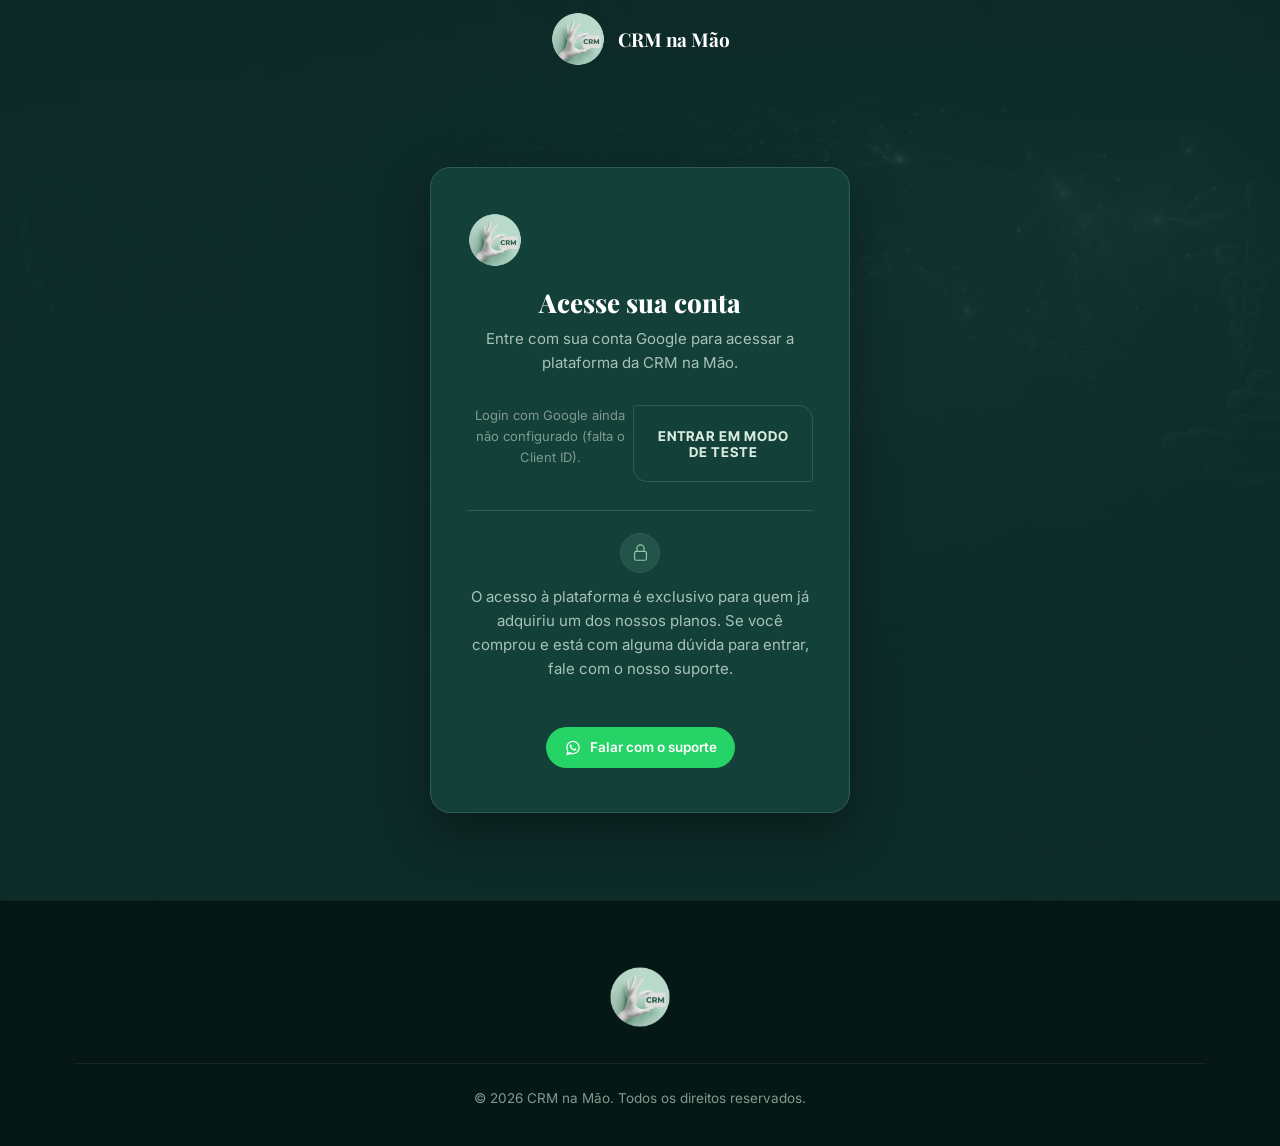
==== commit e9a9cc2e: "Reestrutura a plataforma do aluno: Esqueletos, Aulas com Especialistas, perfil, feedback e avisos - " ====
--- a/admin.html
+++ b/admin.html
@@ -41,6 +41,7 @@
   <script src="js/admin-config.js"></script>
   <script src="js/plataforma-dados.js"></script>
   <script src="js/alunos-store.js"></script>
+  <script src="js/feedback-store.js"></script>
   <script src="js/admin.js"></script>
 </body>
 </html>
--- a/css/style.css
+++ b/css/style.css
@@ -334,6 +334,7 @@
   border: none;
   padding: 6px;
   cursor: pointer;
+  margin-left: auto;
 }
 
 .menu-toggle span {
@@ -706,6 +707,13 @@
   aspect-ratio: 3 / 4;
   overflow: hidden;
   background: var(--bg-3);
+  border: 1px solid var(--gold);
+  border-radius: 3px 28px 0 0;
+  transition: border-color 0.3s ease;
+}
+
+.team-card:hover .team-card-photo {
+  border-color: var(--gold-2);
 }
 
 .team-card-photo img {
@@ -1208,7 +1216,7 @@
   grid-template-columns: repeat(3, 1fr);
   gap: 28px;
   margin: 48px 0 40px;
-  text-align: left;
+  text-align: center;
 }
 
 .manifesto-pillar h3 {
@@ -1232,7 +1240,7 @@
   background: var(--gold-soft);
   border: 1px solid rgba(201, 162, 74, 0.4);
   color: var(--gold-2);
-  margin-bottom: 16px;
+  margin: 0 auto 16px;
 }
 
 .manifesto-icon svg {
@@ -2010,6 +2018,297 @@
   border-color: var(--error);
 }
 
+/* ---------- Nav do site dentro da plataforma ---------- */
+.plat-nav {
+  gap: 24px;
+  flex: 0 1 auto;
+}
+
+.plat-nav a {
+  font-size: 13.5px;
+}
+
+@media (max-width: 960px) {
+  .plat-nav {
+    display: none;
+  }
+}
+
+/* ---------- Botão "Fale com a gente" ---------- */
+.plat-btn-feedback {
+  background: transparent;
+  border: 1px solid var(--card-border);
+  color: var(--muted);
+  padding: 8px 16px;
+  border-radius: 3px 14px 3px 14px;
+  font-size: 12.5px;
+  font-weight: 700;
+  text-transform: uppercase;
+  letter-spacing: 0.05em;
+  cursor: pointer;
+  white-space: nowrap;
+  transition: all 0.2s ease;
+}
+
+.plat-btn-feedback:hover {
+  border-color: var(--accent);
+  color: var(--accent-2);
+}
+
+@media (max-width: 720px) {
+  .plat-btn-feedback {
+    display: none;
+  }
+}
+
+/* ---------- Sino de notificações ---------- */
+.plat-notif {
+  position: relative;
+}
+
+.plat-notif-sino {
+  position: relative;
+  width: 38px;
+  height: 38px;
+  display: flex;
+  align-items: center;
+  justify-content: center;
+  background: transparent;
+  border: 1px solid var(--card-border);
+  border-radius: 50%;
+  color: var(--muted);
+  cursor: pointer;
+  transition: all 0.2s ease;
+}
+
+.plat-notif-sino:hover {
+  border-color: var(--accent);
+  color: var(--accent-2);
+}
+
+.plat-notif-sino svg {
+  width: 19px;
+  height: 19px;
+}
+
+.plat-notif-badge {
+  position: absolute;
+  top: -4px;
+  right: -4px;
+  min-width: 17px;
+  height: 17px;
+  padding: 0 4px;
+  border-radius: 50%;
+  background: var(--gold);
+  color: #1a1300;
+  font-size: 10px;
+  font-weight: 800;
+  display: flex;
+  align-items: center;
+  justify-content: center;
+}
+
+.plat-notif-badge[hidden] {
+  display: none;
+}
+
+.plat-notif-painel {
+  position: absolute;
+  top: calc(100% + 12px);
+  right: 0;
+  width: 340px;
+  max-height: 420px;
+  overflow-y: auto;
+  background: var(--card);
+  border: 1px solid var(--card-border);
+  border-radius: var(--radius-card);
+  box-shadow: var(--shadow);
+  padding: 10px;
+  z-index: 60;
+}
+
+.plat-notif-vazio {
+  color: var(--muted-2);
+  font-size: 13px;
+  padding: 16px 10px;
+  text-align: center;
+}
+
+.plat-notif-item {
+  display: flex;
+  flex-direction: column;
+  gap: 3px;
+  width: 100%;
+  text-align: left;
+  background: transparent;
+  border: none;
+  border-bottom: 1px solid var(--card-border);
+  color: var(--text);
+  padding: 12px 10px;
+  cursor: pointer;
+  transition: background 0.2s ease;
+}
+
+.plat-notif-item:last-child {
+  border-bottom: none;
+}
+
+.plat-notif-item:hover {
+  background: var(--accent-soft);
+}
+
+.plat-notif-item.is-novo .plat-notif-item-titulo::after {
+  content: "";
+  display: inline-block;
+  width: 7px;
+  height: 7px;
+  margin-left: 7px;
+  border-radius: 50%;
+  background: var(--gold);
+  vertical-align: middle;
+}
+
+.plat-notif-item-titulo {
+  font-size: 13px;
+  font-weight: 700;
+}
+
+.plat-notif-item-corpo {
+  font-size: 12.5px;
+  color: var(--muted);
+  line-height: 1.5;
+  display: -webkit-box;
+  -webkit-line-clamp: 2;
+  -webkit-box-orient: vertical;
+  overflow: hidden;
+}
+
+.plat-notif-item-data {
+  font-size: 11px;
+  color: var(--muted-2);
+}
+
+@media (max-width: 480px) {
+  .plat-notif-painel {
+    width: calc(100vw - 32px);
+    right: -8px;
+  }
+}
+
+/* ---------- Modais genéricos (Perfil / Feedback) ---------- */
+.plat-form-modal {
+  width: 100%;
+  max-width: 460px;
+}
+
+.plat-form-label {
+  display: block;
+  font-size: 12px;
+  font-weight: 700;
+  text-transform: uppercase;
+  letter-spacing: 0.05em;
+  color: var(--muted-2);
+  margin-bottom: 16px;
+}
+
+.plat-form-label input,
+.plat-form-label select,
+.plat-form-label textarea {
+  display: block;
+  width: 100%;
+  margin-top: 6px;
+  background: var(--bg-2);
+  border: 1px solid var(--card-border);
+  color: var(--text);
+  padding: 11px 13px;
+  border-radius: 8px;
+  font-size: 14px;
+  font-family: inherit;
+  resize: vertical;
+}
+
+.plat-form-label input:disabled {
+  opacity: 0.6;
+}
+
+.plat-form-nota {
+  font-size: 12px;
+  color: var(--muted-2);
+  margin: -8px 0 16px;
+}
+
+.plat-form-status {
+  margin-top: 12px;
+  font-size: 13px;
+  color: var(--accent-2);
+}
+
+.plat-perfil-foto-linha {
+  display: flex;
+  align-items: center;
+  gap: 16px;
+  margin-bottom: 22px;
+}
+
+.plat-avatar-grande {
+  width: 64px;
+  height: 64px;
+  font-size: 24px;
+}
+
+.plat-btn-upload {
+  width: auto;
+  padding: 10px 18px;
+  font-size: 12.5px;
+  cursor: pointer;
+}
+
+/* ---------- Itens da sidebar: ícone documento/quiz + concluída ---------- */
+.plat-estacao-icone {
+  display: flex;
+  align-items: center;
+  justify-content: center;
+  flex-shrink: 0;
+  color: var(--muted-2);
+}
+
+.plat-estacao-icone svg {
+  width: 17px;
+  height: 17px;
+}
+
+.plat-estacao-item.is-ativa .plat-estacao-icone,
+.plat-estacao-item:hover .plat-estacao-icone {
+  color: currentColor;
+}
+
+.plat-estacao-item span:not(.plat-estacao-icone):not(.plat-estacao-check) {
+  flex: 1;
+}
+
+.plat-estacao-check {
+  flex-shrink: 0;
+  color: var(--accent-2);
+  font-weight: 800;
+  font-size: 13px;
+}
+
+/* ---------- Botão "Concluir etapa" (itens sem quiz) ---------- */
+.plat-concluir-box {
+  margin-top: 4px;
+}
+
+.plat-btn-concluir {
+  width: auto;
+  padding: 13px 26px;
+}
+
+.plat-btn-concluir.is-concluido {
+  background: var(--accent-soft);
+  color: var(--accent-2);
+  box-shadow: none;
+}
+
 .plat-shell {
   flex: 1;
   display: flex;
@@ -2108,10 +2407,6 @@
   font-weight: 700;
 }
 
-.plat-estacao-status {
-  font-size: 12px;
-  flex-shrink: 0;
-}
 
 .plat-main {
   flex: 1;
@@ -2317,6 +2612,10 @@
   overflow: hidden;
 }
 
+.quiz-overlay[hidden] {
+  display: none;
+}
+
 .quiz-overlay {
   position: fixed;
   inset: 0;
@@ -2749,7 +3048,8 @@
 }
 
 .admin-modal-campo input,
-.admin-modal-campo select {
+.admin-modal-campo select,
+.admin-modal-campo textarea {
   width: 100%;
   background: var(--bg-2);
   border: 1px solid var(--card-border);
@@ -2758,6 +3058,50 @@
   border-radius: 8px;
   font-size: 14px;
   font-family: inherit;
+  resize: vertical;
+}
+
+.admin-feedback-mensagem {
+  background: var(--bg-2);
+  border: 1px solid var(--card-border);
+  border-radius: 8px;
+  padding: 12px 14px;
+  font-size: 14px;
+  line-height: 1.6;
+  white-space: pre-wrap;
+}
+
+.admin-view-switch {
+  display: flex;
+  gap: 6px;
+  margin-bottom: 24px;
+  border-bottom: 1px solid var(--card-border);
+  padding-bottom: 14px;
+}
+
+.admin-view-tab {
+  background: transparent;
+  border: 1px solid var(--card-border);
+  color: var(--muted);
+  padding: 9px 18px;
+  border-radius: 3px 14px 3px 14px;
+  font-size: 13px;
+  font-weight: 700;
+  text-transform: uppercase;
+  letter-spacing: 0.05em;
+  cursor: pointer;
+  transition: all 0.2s ease;
+}
+
+.admin-view-tab:hover {
+  border-color: var(--accent);
+  color: var(--text);
+}
+
+.admin-view-tab.is-ativa {
+  background: var(--accent-soft);
+  border-color: var(--accent);
+  color: var(--accent-2);
 }
 
 .admin-modal-campo input:disabled {
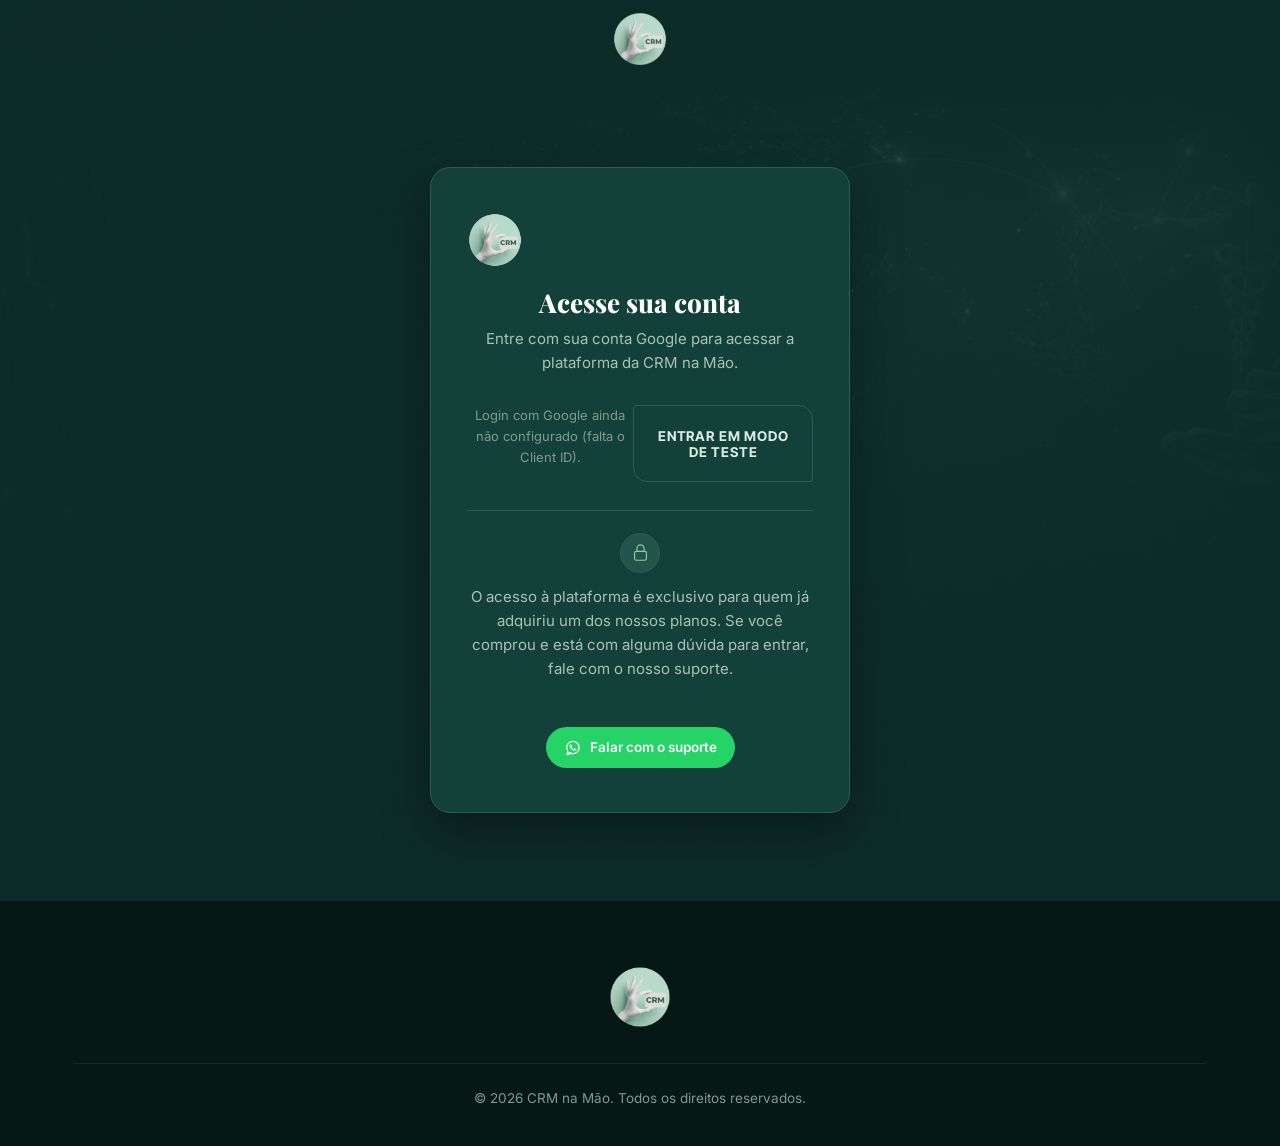
==== commit 70d4ac02: "fix: remove nome da marca do cabeçalho, iguala cor do Expresso+Pense ao Premium+Pense, adiciona seli" ====
--- a/admin.html
+++ b/admin.html
@@ -19,7 +19,7 @@
   <header class="plat-topbar">
     <a href="index.html" class="brand" aria-label="CRM na Mão">
       <span class="brand-logo"><img src="assets/logo.webp" alt="CRM na Mão" /></span>
-      <span class="brand-name">CRM na Mão · Admin</span>
+      <span class="brand-name">Admin</span>
     </a>
 
     <div class="plat-usuario">
--- a/css/style.css
+++ b/css/style.css
@@ -661,7 +661,7 @@
 }
 
 .mentoria {
-  padding-bottom: 0;
+  padding-bottom: 96px;
 }
 
 /* ============================================================
@@ -724,6 +724,19 @@
   display: block;
 }
 
+/* Dr. Sérgio e Dra. Pricila têm bem mais fundo vazio acima da cabeça nas
+   fotos originais do que o resto da equipe -- aproxima (zoom a partir da
+   base) pra ficarem proporcionais aos demais cards. */
+.team-card-photo img[src*="team-sergio"] {
+  transform: scale(1.15);
+  transform-origin: bottom center;
+}
+
+.team-card-photo img[src*="team-pricila"] {
+  transform: scale(1.18);
+  transform-origin: bottom center;
+}
+
 .team-card-body {
   padding: 20px 22px 26px;
 }
@@ -743,9 +756,20 @@
 }
 
 .team-card-body li {
+  position: relative;
+  padding-left: 20px;
   color: var(--muted);
   font-size: 13.5px;
   line-height: 1.5;
+}
+
+.team-card-body li::before {
+  content: "✓";
+  position: absolute;
+  left: 0;
+  top: 0;
+  color: var(--gold);
+  font-weight: 700;
 }
 
 /* ============================================================
@@ -2018,6 +2042,72 @@
   border-color: var(--error);
 }
 
+/* ---------- Menu do usuário (avatar + nome) ---------- */
+.plat-userdrop {
+  position: relative;
+}
+
+.plat-userdrop-trigger {
+  display: flex;
+  align-items: center;
+  gap: 12px;
+  background: transparent;
+  border: none;
+  padding: 4px;
+  border-radius: 24px;
+  cursor: pointer;
+  transition: background 0.2s ease;
+}
+
+.plat-userdrop-trigger:hover,
+.plat-userdrop-trigger[aria-expanded="true"] {
+  background: var(--gold-soft);
+}
+
+.plat-userdrop-painel {
+  position: absolute;
+  top: calc(100% + 10px);
+  right: 0;
+  min-width: 180px;
+  display: flex;
+  flex-direction: column;
+  gap: 2px;
+  background: var(--card);
+  border: 1px solid var(--card-border);
+  border-radius: var(--radius-card);
+  box-shadow: var(--shadow);
+  padding: 8px;
+  z-index: 60;
+}
+
+.plat-userdrop-item {
+  display: block;
+  width: 100%;
+  text-align: left;
+  background: transparent;
+  border: none;
+  color: var(--text);
+  padding: 9px 10px;
+  border-radius: 8px;
+  font-size: 13px;
+  font-weight: 600;
+  cursor: pointer;
+  transition: background 0.2s ease;
+  text-decoration: none;
+}
+
+.plat-userdrop-item:hover {
+  background: var(--gold-soft);
+}
+
+.plat-userdrop-item.plat-userdrop-sair {
+  color: var(--error);
+}
+
+.plat-userdrop-painel[hidden] {
+  display: none;
+}
+
 /* ---------- Nav do site dentro da plataforma ---------- */
 .plat-nav {
   gap: 24px;
@@ -2034,7 +2124,7 @@
   }
 }
 
-/* ---------- Botão "Fale com a gente" ---------- */
+/* ---------- Botões "Fale com a gente" e "Feedback" ---------- */
 .plat-btn-feedback {
   background: transparent;
   border: 1px solid var(--card-border);
@@ -2047,12 +2137,26 @@
   letter-spacing: 0.05em;
   cursor: pointer;
   white-space: nowrap;
+  text-decoration: none;
   transition: all 0.2s ease;
 }
 
 .plat-btn-feedback:hover {
   border-color: var(--accent);
   color: var(--accent-2);
+}
+
+.plat-btn-whatsapp {
+  display: inline-flex;
+  align-items: center;
+  gap: 7px;
+}
+
+.plat-btn-whatsapp-icone {
+  width: 14px;
+  height: 14px;
+  fill: currentColor;
+  flex-shrink: 0;
 }
 
 @media (max-width: 720px) {
@@ -2288,25 +2392,13 @@
 
 .plat-estacao-check {
   flex-shrink: 0;
-  color: var(--accent-2);
-  font-weight: 800;
-  font-size: 13px;
-}
-
-/* ---------- Botão "Concluir etapa" (itens sem quiz) ---------- */
-.plat-concluir-box {
-  margin-top: 4px;
-}
-
-.plat-btn-concluir {
-  width: auto;
-  padding: 13px 26px;
-}
-
-.plat-btn-concluir.is-concluido {
-  background: var(--accent-soft);
-  color: var(--accent-2);
-  box-shadow: none;
+  color: var(--accent);
+  display: flex;
+}
+
+.plat-estacao-check svg {
+  width: 17px;
+  height: 17px;
 }
 
 .plat-shell {
@@ -2477,6 +2569,12 @@
   color: var(--text);
 }
 
+.plat-video-descricao {
+  font-size: 12.5px;
+  color: var(--muted-2);
+  margin: -8px 0 12px;
+}
+
 .plat-video-player {
   width: 100%;
   border-radius: 8px;
@@ -2493,6 +2591,10 @@
 .plat-video-status.is-ok {
   color: var(--accent-2);
   font-weight: 700;
+}
+
+.plat-video-card:not(.plat-video-card-pendente) .plat-btn-marcar {
+  margin-top: 12px;
 }
 
 .plat-video-card-pendente {
@@ -2602,6 +2704,11 @@
   font-size: 13.5px;
 }
 
+.plat-quiz-aviso {
+  font-size: 13.5px;
+  color: var(--muted-2);
+}
+
 .plat-quiz-historico {
   margin-top: 12px;
   font-size: 12.5px;
@@ -3003,6 +3110,145 @@
   color: var(--muted-2);
   text-align: center;
   padding: 40px 0;
+}
+
+.admin-video-classificar {
+  display: flex;
+  flex-wrap: nowrap;
+  gap: 6px;
+  align-items: center;
+}
+
+.admin-video-classificar select {
+  background: var(--bg-2);
+  border: 1px solid var(--card-border);
+  color: var(--text);
+  padding: 6px 6px;
+  border-radius: 6px;
+  font-size: 12px;
+  font-family: inherit;
+  width: 110px;
+  flex-shrink: 0;
+}
+
+.admin-video-meta {
+  margin-top: 3px;
+  font-size: 11.5px;
+  color: var(--muted-2);
+}
+
+.admin-video-url-editar {
+  display: flex;
+  gap: 6px;
+  align-items: center;
+  margin-top: 6px;
+}
+
+.admin-video-url-editar input {
+  background: var(--bg-2);
+  border: 1px solid var(--card-border);
+  color: var(--text);
+  padding: 5px 8px;
+  border-radius: 6px;
+  font-size: 11.5px;
+  font-family: inherit;
+  width: 220px;
+}
+
+.admin-video-vinculo-atual {
+  font-size: 12.5px;
+  color: var(--muted-2);
+}
+
+.admin-video-vinculo-atual.is-vinculado {
+  color: var(--accent-2);
+  font-weight: 700;
+}
+
+.admin-paginacao {
+  display: flex;
+  align-items: center;
+  gap: 16px;
+  margin-top: 16px;
+}
+
+.admin-biblioteca-filtro select {
+  max-width: 320px;
+}
+
+.admin-grade-importacao {
+  display: grid;
+  grid-template-columns: repeat(auto-fill, minmax(320px, 1fr));
+  gap: 14px;
+  margin-bottom: 28px;
+}
+
+.admin-grade-estacao {
+  display: flex;
+  flex-direction: column;
+  gap: 10px;
+  background: var(--card);
+  border: 1px solid var(--card-border);
+  border-radius: var(--radius-card);
+  padding: 14px;
+}
+
+.admin-slot-video {
+  display: flex;
+  flex-direction: column;
+  gap: 6px;
+}
+
+.admin-slot-titulo {
+  font-size: 12px;
+  font-weight: 700;
+  text-transform: uppercase;
+  letter-spacing: 0.04em;
+  color: var(--muted-2);
+}
+
+.admin-slot-atual {
+  font-size: 13px;
+  color: var(--accent-2);
+  font-weight: 700;
+}
+
+.admin-slot-substituindo {
+  font-size: 11.5px;
+  color: var(--gold-2);
+}
+
+.admin-slot-video select {
+  background: var(--bg-2);
+  border: 1px solid var(--card-border);
+  color: var(--text);
+  padding: 6px 8px;
+  border-radius: 6px;
+  font-size: 12px;
+  font-family: inherit;
+  width: 100%;
+}
+
+.admin-slot-novo {
+  display: flex;
+  gap: 6px;
+}
+
+.admin-slot-novo input {
+  background: var(--bg-2);
+  border: 1px solid var(--card-border);
+  color: var(--text);
+  padding: 6px 8px;
+  border-radius: 6px;
+  font-size: 12px;
+  font-family: inherit;
+  flex: 1;
+  min-width: 0;
+}
+
+.admin-paginacao-info {
+  font-size: 12.5px;
+  color: var(--muted-2);
 }
 
 .admin-modal-card {
